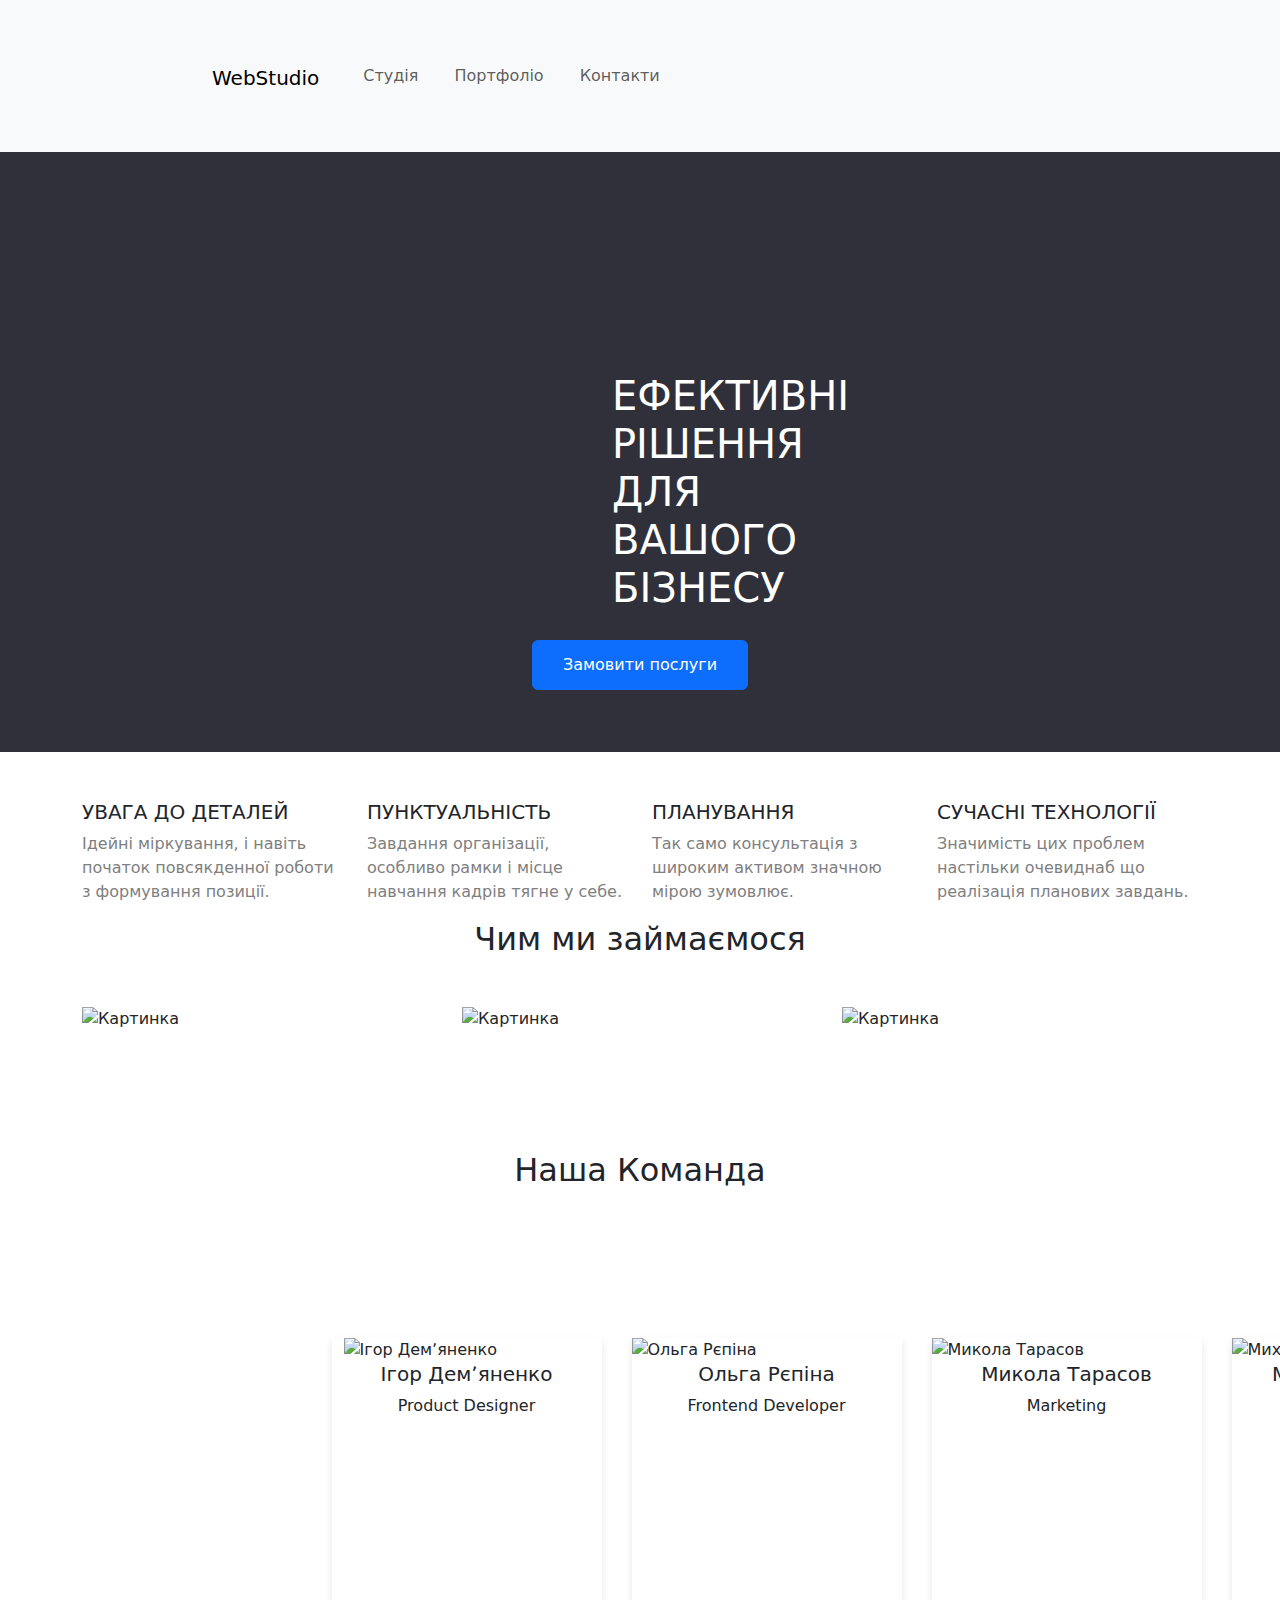
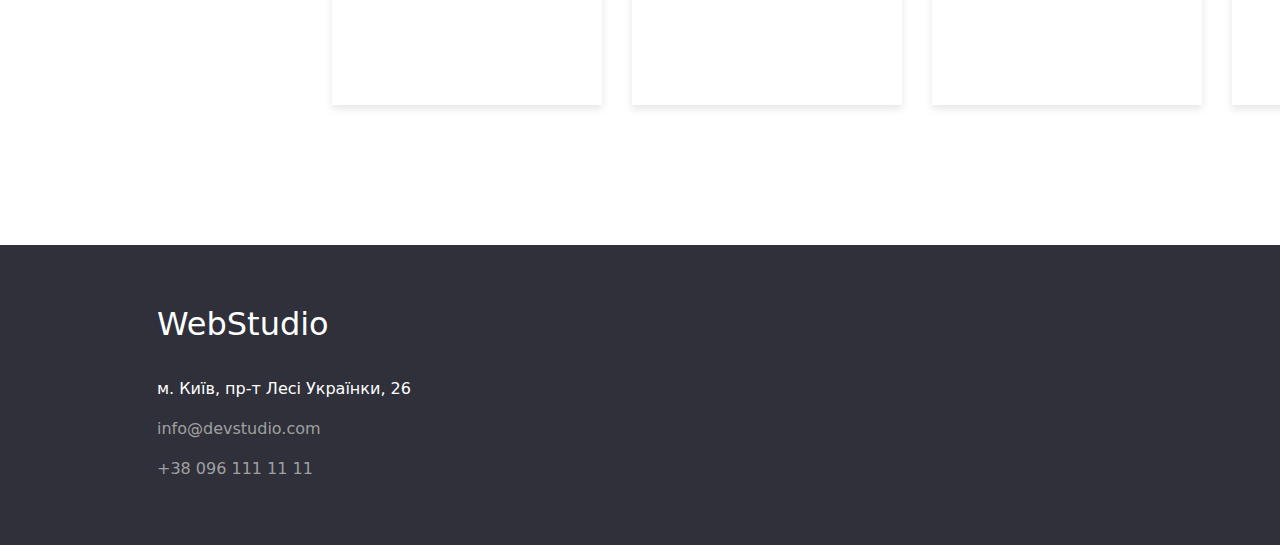
==== index.html @ ef535bfc "commit" ====
<!DOCTYPE html>
<html lang="en">
<head>
  <title>WebStudio</title>
  <meta charset="utf-8">
  <meta name="viewport" content="width=device-width, initial-scale=1">
  <link href="https://cdn.jsdelivr.net/npm/bootstrap@5.3.3/dist/css/bootstrap.min.css" rel="stylesheet">
  <link rel="preconnect" href="https://fonts.googleapis.com">
  <link rel="preconnect" href="https://fonts.gstatic.com" crossorigin>
  <script src="https://cdn.jsdelivr.net/npm/bootstrap@5.3.3/dist/js/bootstrap.bundle.min.js"></script>
  <link rel="stylesheet" href="dz/css/lesson3.css">
  <link rel="stylesheet" href="https://cdnjs.cloudflare.com/ajax/libs/normalize/8.0.1/normalize.min.css">
</head>
<body>
<header>
<nav class="navbar navbar-expand-sm bg-light navbar-light">
  <div class="container-fluid">
    <p class="navbar-brand" style="padding-left: 200px; padding-top: 24px; padding-right: 20px;">WebStudio</p>
    <ul class="navbar-nav" style="padding-right: 800px;">
      <li class="nav-item" style="padding-right: 20px;">
        <a class="nav-link" href="#">Студія</a>
      </li>
      <li class="nav-item" style="padding-right: 20px;">
        <a class="nav-link" href="#">Портфоліо</a>
      </li>
      <li class="nav-item" style="padding-right: 20px;">
        <a class="nav-link" href="#">Контакти</a>
      </li> 
    </ul>
    <ul class="navbar-nav" style="padding-right: 50px;">    
      <li class="nav-item">
        <a class="nav-link" href="mailto:info@devstudio.com">info@devstudio.com</a>
      </li>
      <li class="nav-item">
        <a class="nav-link" href="tel:0961111111">+38 096 111 11 11</a>
      </li>
    </ul>
  </div>
</nav>
</header>
<main>
 <div class="container-fluid" style="background: #2F303A; height: 600px; text-align: center;">
  <h1 class="h1" style="color: white; text-align: center; padding-top: 220px; padding-left: 600px; padding-right: 600px; padding-bottom: 20px;">ЕФЕКТИВНІ РІШЕННЯ ДЛЯ ВАШОГО БІЗНЕСУ</h1>
  <button type="button" style="height: 50px; width: 216px;" class="btn btn-primary">Замовити послуги</button>
 </div>

<div class="container mt-5">
  <div class="row">
    <div class="col-md-3">
      <h5>УВАГА ДО ДЕТАЛЕЙ</h5>
      <p style="color: gray;">Ідейні міркування, і навіть початок повсякденної роботи з формування позиції.</p>
    </div>
    <div class="col-md-3">
      <h5>ПУНКТУАЛЬНІСТЬ</h5>
      <p style="color: gray;">Завдання організації, особливо рамки і місце навчання кадрів тягне у себе.</p>
    </div>
    <div class="col-md-3">
      <h5>ПЛАНУВАННЯ</h5>
      <p style="color: gray;">Так само консультація з широким активом значною мірою зумовлює.</p>
    </div>
    <div class="col-md-3">
      <h5>СУЧАСНІ ТЕХНОЛОГІЇ</h5>
      <p style="color: gray;">Значимість цих проблем настільки очевиднаб що реалізація планових завдань.</p>
    </div>
  </div>
</div>

<h2 style="text-align: center;">Чим ми займаємося</h2>

<div class="container mt-5" style="padding-bottom: 120px;">
  <div class="row">
    <div class="col-md-4">  
      <img style="width: 370px; height: 294px;" src="https://www.figma.com/file/kdAuQh8S4CzHE70obav3Wc/image/8dac6a22eff34a388bbc6409758a002e5a58c3ca" alt="Картинка">    
    </div>
    <div class="col-md-4">  
      <img style="width: 370px; height: 294px;" src="https://www.figma.com/file/kdAuQh8S4CzHE70obav3Wc/image/01590214fe209b7db875477ca0f844823574082d" alt="Картинка">   
    </div>
    <div class="col-md-4">
      <img style="width: 370px; height: 294px;" src="https://www.figma.com/file/kdAuQh8S4CzHE70obav3Wc/image/4ca103f5ff490664ba91f138b9f708e01d65306a" alt="Картинка">
    </div>
  </div>
</div>

<h2 style="text-align: center;">Наша Команда</h2>

<div class="container-fluid" style=" width: 1833px; ; height: 648px; display: flex; justify-content: center; padding: 0; margin: 0; padding-top: 140px;">
  <div class="row">
    <div style="height: 368px; width: 270px; background-color: white; box-shadow: 0 4px 8px rgba(0, 0, 0, 0.1); margin-right: 30px;" class="col-md-3">
      <img style="height: 260px; width: 250px;" src="https://www.figma.com/file/kdAuQh8S4CzHE70obav3Wc/image/8c1e65c101b0562402f9066520924acac0be8dc7" alt="Ігор Демʼяненко">
      <h5 style="text-align: center;">Ігор Демʼяненко</h5>
      <p style="text-align: center;">Product Designer</p>
    </div>
    <div style="height: 368px; width: 270px; background-color: white; box-shadow: 0 4px 8px rgba(0, 0, 0, 0.1); margin-right: 30px; padding: 0;" class="col-md-3">
      <img style="height: 260px; width: 270px; margin: 0; padding: 0;" src="https://www.figma.com/file/kdAuQh8S4CzHE70obav3Wc/image/cbc143718ed9ff0c05008e3e7ae5285b05efd211" alt="Ольга Рєпіна">
      <h5 style="text-align: center;">Ольга Рєпіна</h5>
      <p style="text-align: center;">Frontend Developer</p>
    </div>
    <div style="height: 368px; width: 270px; background-color: white; box-shadow: 0 4px 8px rgba(0, 0, 0, 0.1); margin-right: 30px; padding: 0;" class="col-md-3">
      <img style="height: 260px; width: 270px;" src="https://www.figma.com/file/kdAuQh8S4CzHE70obav3Wc/image/b9f51817c03fb848ed9dfc89543bbe97156c3661" alt="Микола Тарасов">
      <h5 style="text-align: center;">Микола Тарасов</h5>
      <p style="text-align: center;">Marketing</p>
    </div>
    <div style="height: 368px; width: 270px; background-color: white; box-shadow: 0 4px 8px rgba(0, 0, 0, 0.1); padding: 0;" class="col-md-3">
      <img style="height: 260px; width: 270px;" src="https://www.figma.com/file/kdAuQh8S4CzHE70obav3Wc/image/335d4d847ff905b2d5f56aa0d2b29aa48e997cd8" alt="Михайло Єрмаков">
      <h5 style="text-align: center;">Михайло Єрмаков</h5>
      <p style="text-align: center;">UI Designer</p>
    </div>
  </div>
</div>
</main>
<footer>
<div class="container-fluid" style="background: #2F303A; height: 300px;">
  <h2 style="color: white; padding-top: 60px; padding-left: 145px;">WebStudio</h2>
  <p style="color: white; padding-top: 25px; padding-left: 145px;">м. Київ, пр-т Лесі Українки, 26</p>
  <p style="color: rgb(160, 160, 160); padding-left: 145px;">info@devstudio.com</p>
  <p style="color: rgb(160, 160, 160); padding-left: 145px;">+38 096 111 11 11</p>
</div>
</footer>

</body>
</html>
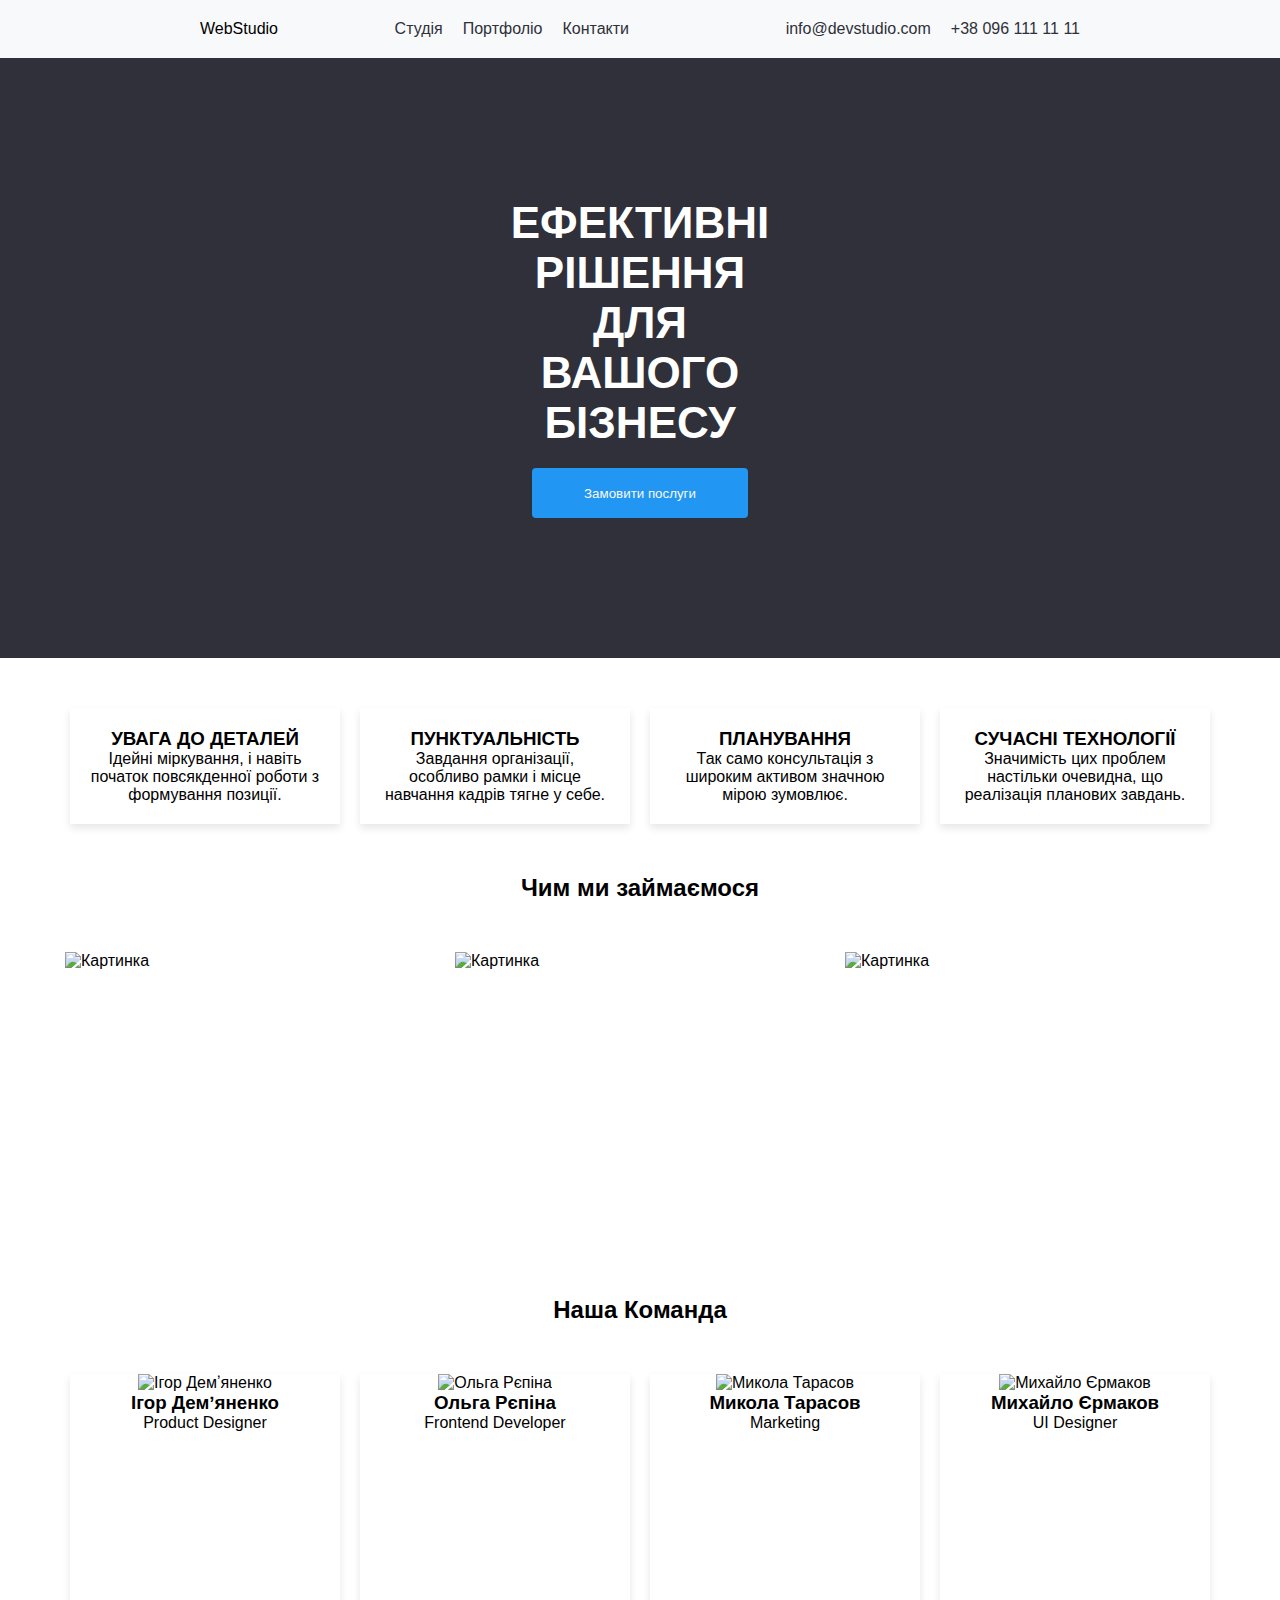
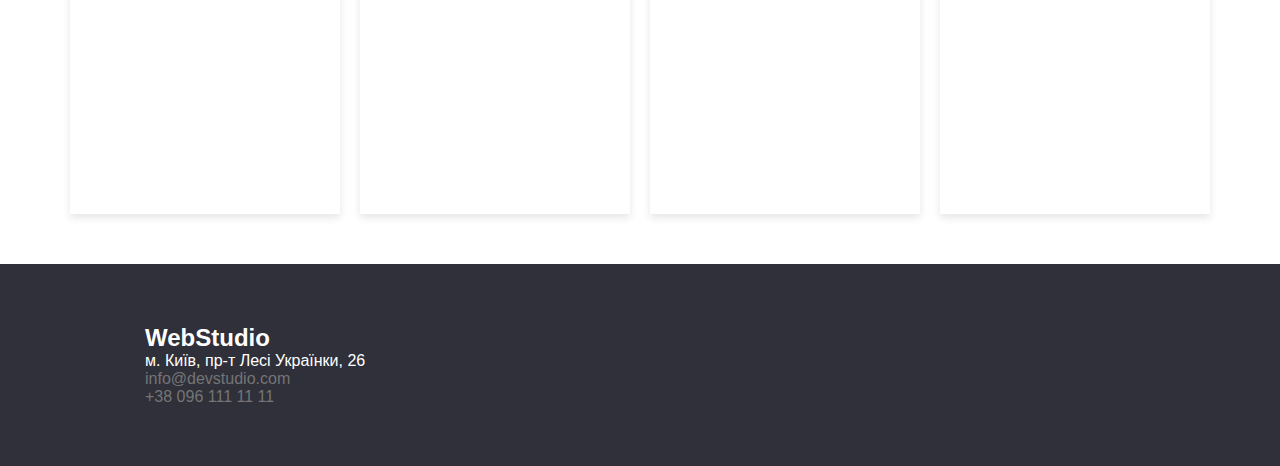
==== commit ad52418d: "commit" ====
--- a/index.html
+++ b/index.html
@@ -4,118 +4,56 @@
   <title>WebStudio</title>
   <meta charset="utf-8">
   <meta name="viewport" content="width=device-width, initial-scale=1">
-  <link href="https://cdn.jsdelivr.net/npm/bootstrap@5.3.3/dist/css/bootstrap.min.css" rel="stylesheet">
   <link rel="preconnect" href="https://fonts.googleapis.com">
   <link rel="preconnect" href="https://fonts.gstatic.com" crossorigin>
-  <script src="https://cdn.jsdelivr.net/npm/bootstrap@5.3.3/dist/js/bootstrap.bundle.min.js"></script>
-  <link rel="stylesheet" href="dz/css/lesson3.css">
   <link rel="stylesheet" href="https://cdnjs.cloudflare.com/ajax/libs/normalize/8.0.1/normalize.min.css">
+  <link rel="stylesheet" href="styles.css">
 </head>
 <body>
 <header>
-<nav class="navbar navbar-expand-sm bg-light navbar-light">
-  <div class="container-fluid">
-    <p class="navbar-brand" style="padding-left: 200px; padding-top: 24px; padding-right: 20px;">WebStudio</p>
-    <ul class="navbar-nav" style="padding-right: 800px;">
-      <li class="nav-item" style="padding-right: 20px;">
-        <a class="nav-link" href="#">Студія</a>
-      </li>
-      <li class="nav-item" style="padding-right: 20px;">
-        <a class="nav-link" href="#">Портфоліо</a>
-      </li>
-      <li class="nav-item" style="padding-right: 20px;">
-        <a class="nav-link" href="#">Контакти</a>
-      </li> 
+  <nav class="navbar">
+    <p class="navbar-brand">WebStudio</p>
+    <ul class="nav-links">
+      <li><a class="nav-link" href="#">Студія</a></li>
+      <li><a class="nav-link" href="#">Портфоліо</a></li>
+      <li><a class="nav-link" href="#">Контакти</a></li>
     </ul>
-    <ul class="navbar-nav" style="padding-right: 50px;">    
-      <li class="nav-item">
-        <a class="nav-link" href="mailto:info@devstudio.com">info@devstudio.com</a>
-      </li>
-      <li class="nav-item">
-        <a class="nav-link" href="tel:0961111111">+38 096 111 11 11</a>
-      </li>
-    </ul>
-  </div>
-</nav>
+    <div class="contact-info">
+      <a class="contact" href="mailto:info@devstudio.com">info@devstudio.com</a>
+      <a class="contact" href="tel:0961111111">+38 096 111 11 11</a>
+    </div>
+  </nav>
 </header>
 <main>
- <div class="container-fluid" style="background: #2F303A; height: 600px; text-align: center;">
-  <h1 class="h1" style="color: white; text-align: center; padding-top: 220px; padding-left: 600px; padding-right: 600px; padding-bottom: 20px;">ЕФЕКТИВНІ РІШЕННЯ ДЛЯ ВАШОГО БІЗНЕСУ</h1>
-  <button type="button" style="height: 50px; width: 216px;" class="btn btn-primary">Замовити послуги</button>
- </div>
-
-<div class="container mt-5">
-  <div class="row">
-    <div class="col-md-3">
-      <h5>УВАГА ДО ДЕТАЛЕЙ</h5>
-      <p style="color: gray;">Ідейні міркування, і навіть початок повсякденної роботи з формування позиції.</p>
-    </div>
-    <div class="col-md-3">
-      <h5>ПУНКТУАЛЬНІСТЬ</h5>
-      <p style="color: gray;">Завдання організації, особливо рамки і місце навчання кадрів тягне у себе.</p>
-    </div>
-    <div class="col-md-3">
-      <h5>ПЛАНУВАННЯ</h5>
-      <p style="color: gray;">Так само консультація з широким активом значною мірою зумовлює.</p>
-    </div>
-    <div class="col-md-3">
-      <h5>СУЧАСНІ ТЕХНОЛОГІЇ</h5>
-      <p style="color: gray;">Значимість цих проблем настільки очевиднаб що реалізація планових завдань.</p>
-    </div>
-  </div>
-</div>
-
-<h2 style="text-align: center;">Чим ми займаємося</h2>
-
-<div class="container mt-5" style="padding-bottom: 120px;">
-  <div class="row">
-    <div class="col-md-4">  
-      <img style="width: 370px; height: 294px;" src="https://www.figma.com/file/kdAuQh8S4CzHE70obav3Wc/image/8dac6a22eff34a388bbc6409758a002e5a58c3ca" alt="Картинка">    
-    </div>
-    <div class="col-md-4">  
-      <img style="width: 370px; height: 294px;" src="https://www.figma.com/file/kdAuQh8S4CzHE70obav3Wc/image/01590214fe209b7db875477ca0f844823574082d" alt="Картинка">   
-    </div>
-    <div class="col-md-4">
-      <img style="width: 370px; height: 294px;" src="https://www.figma.com/file/kdAuQh8S4CzHE70obav3Wc/image/4ca103f5ff490664ba91f138b9f708e01d65306a" alt="Картинка">
-    </div>
-  </div>
-</div>
-
-<h2 style="text-align: center;">Наша Команда</h2>
-
-<div class="container-fluid" style=" width: 1833px; ; height: 648px; display: flex; justify-content: center; padding: 0; margin: 0; padding-top: 140px;">
-  <div class="row">
-    <div style="height: 368px; width: 270px; background-color: white; box-shadow: 0 4px 8px rgba(0, 0, 0, 0.1); margin-right: 30px;" class="col-md-3">
-      <img style="height: 260px; width: 250px;" src="https://www.figma.com/file/kdAuQh8S4CzHE70obav3Wc/image/8c1e65c101b0562402f9066520924acac0be8dc7" alt="Ігор Демʼяненко">
-      <h5 style="text-align: center;">Ігор Демʼяненко</h5>
-      <p style="text-align: center;">Product Designer</p>
-    </div>
-    <div style="height: 368px; width: 270px; background-color: white; box-shadow: 0 4px 8px rgba(0, 0, 0, 0.1); margin-right: 30px; padding: 0;" class="col-md-3">
-      <img style="height: 260px; width: 270px; margin: 0; padding: 0;" src="https://www.figma.com/file/kdAuQh8S4CzHE70obav3Wc/image/cbc143718ed9ff0c05008e3e7ae5285b05efd211" alt="Ольга Рєпіна">
-      <h5 style="text-align: center;">Ольга Рєпіна</h5>
-      <p style="text-align: center;">Frontend Developer</p>
-    </div>
-    <div style="height: 368px; width: 270px; background-color: white; box-shadow: 0 4px 8px rgba(0, 0, 0, 0.1); margin-right: 30px; padding: 0;" class="col-md-3">
-      <img style="height: 260px; width: 270px;" src="https://www.figma.com/file/kdAuQh8S4CzHE70obav3Wc/image/b9f51817c03fb848ed9dfc89543bbe97156c3661" alt="Микола Тарасов">
-      <h5 style="text-align: center;">Микола Тарасов</h5>
-      <p style="text-align: center;">Marketing</p>
-    </div>
-    <div style="height: 368px; width: 270px; background-color: white; box-shadow: 0 4px 8px rgba(0, 0, 0, 0.1); padding: 0;" class="col-md-3">
-      <img style="height: 260px; width: 270px;" src="https://www.figma.com/file/kdAuQh8S4CzHE70obav3Wc/image/335d4d847ff905b2d5f56aa0d2b29aa48e997cd8" alt="Михайло Єрмаков">
-      <h5 style="text-align: center;">Михайло Єрмаков</h5>
-      <p style="text-align: center;">UI Designer</p>
-    </div>
-  </div>
-</div>
+  <section class="hero">
+    <h1 id="h1">ЕФЕКТИВНІ РІШЕННЯ ДЛЯ ВАШОГО БІЗНЕСУ</h1>
+    <button id="button">Замовити послуги</button>
+  </section>
+  <section class="features">
+    <div class="feature"><h3>УВАГА ДО ДЕТАЛЕЙ</h3><p>Ідейні міркування, і навіть початок повсякденної роботи з формування позиції.</p></div>
+    <div class="feature"><h3>ПУНКТУАЛЬНІСТЬ</h3><p>Завдання організації, особливо рамки і місце навчання кадрів тягне у себе.</p></div>
+    <div class="feature"><h3>ПЛАНУВАННЯ</h3><p>Так само консультація з широким активом значною мірою зумовлює.</p></div>
+    <div class="feature"><h3>СУЧАСНІ ТЕХНОЛОГІЇ</h3><p>Значимість цих проблем настільки очевидна, що реалізація планових завдань.</p></div>
+  </section>
+  <h2 style="text-align: center;">Чим ми займаємося</h2>
+  <section class="gallery">
+    <img src="https://www.figma.com/file/kdAuQh8S4CzHE70obav3Wc/image/8dac6a22eff34a388bbc6409758a002e5a58c3ca" alt="Картинка">
+    <img src="https://www.figma.com/file/kdAuQh8S4CzHE70obav3Wc/image/01590214fe209b7db875477ca0f844823574082d" alt="Картинка">
+    <img src="https://www.figma.com/file/kdAuQh8S4CzHE70obav3Wc/image/4ca103f5ff490664ba91f138b9f708e01d65306a" alt="Картинка">
+  </section>
+  <h2 style="text-align: center;">Наша Команда</h2>
+  <section class="team">
+    <div class="team-member"><img class="team-member-img" src="/home/oleg/Desktop/goiteens/images/Screenshot 2025-02-09 at 16-49-55 01b0562402f9066520924acac0be8dc7 (JPEG Image 4096 × 2734 pixels) — Scaled (35%).png" alt="Ігор Демʼяненко"><h3>Ігор Демʼяненко</h3><p>Product Designer</p></div>
+    <div class="team-member"><img class="team-member-img" src="/home/oleg/Desktop/goiteens/images/Screenshot 2025-02-09 at 16-49-37 8ed9ff0c05008e3e7ae5285b05efd211 (JPEG Image 4096 × 2731 pixels) — Scaled (35%).png" alt="Ольга Рєпіна"><h3>Ольга Рєпіна</h3><p>Frontend Developer</p></div>
+    <div class="team-member"><img class="team-member-img" src="/home/oleg/Desktop/goiteens/images/Screenshot 2025-02-09 at 16-49-16 c03fb848ed9dfc89543bbe97156c3661 (JPEG Image 4096 × 2734 pixels) — Scaled (35%).png" alt="Микола Тарасов"><h3>Микола Тарасов</h3><p>Marketing</p></div>
+    <div class="team-member"><img class="team-member-img" src="/home/oleg/Desktop/goiteens/images/Screenshot 2025-02-09 at 16-48-42 7ff905b2d5f56aa0d2b29aa48e997cd8 (JPEG Image 4096 × 2731 pixels).png" alt="Михайло Єрмаков"><h3>Михайло Єрмаков</h3><p>UI Designer</p></div>
+  </section>
 </main>
-<footer>
-<div class="container-fluid" style="background: #2F303A; height: 300px;">
-  <h2 style="color: white; padding-top: 60px; padding-left: 145px;">WebStudio</h2>
-  <p style="color: white; padding-top: 25px; padding-left: 145px;">м. Київ, пр-т Лесі Українки, 26</p>
-  <p style="color: rgb(160, 160, 160); padding-left: 145px;">info@devstudio.com</p>
-  <p style="color: rgb(160, 160, 160); padding-left: 145px;">+38 096 111 11 11</p>
-</div>
+<footer class="footer">
+  <h2>WebStudio</h2>
+  <p>м. Київ, пр-т Лесі Українки, 26</p>
+  <p class="info">info@devstudio.com</p>
+  <p class="info">+38 096 111 11 11</p>
 </footer>
-
 </body>
 </html>
--- a/styles.css
+++ b/styles.css
@@ -0,0 +1,97 @@
+* {
+    box-sizing: border-box;
+    margin: 0;
+    padding: 0;
+  }
+  body {
+    font-family: Arial, sans-serif;
+  }
+  .navbar {
+    display: flex;
+    justify-content: space-between;
+    align-items: center;
+    background-color: #f8f9fa;
+    padding: 20px 200px;
+  }
+  .nav-links {
+    display: flex;
+    list-style: none;
+  }
+  .nav-links li {
+    margin-right: 20px;
+    color: #2F303A;
+  }
+  .contact-info {
+    display: flex;
+  }
+  .contact-info a {
+    margin-left: 20px;
+  }
+  .hero {
+    display: flex;
+    flex-direction: column;
+    justify-content: center;
+    align-items: center;
+    background: #2F303A;
+    height: 600px;
+    text-align: center;
+    color: white;
+  }
+  .features, .team, .gallery {
+    display: flex;
+    justify-content: center;
+    gap: 20px;
+    padding: 50px;
+  }
+  .feature {
+    width: 270px;
+    text-align: center;
+    box-shadow: 0 4px 8px rgba(0, 0, 0, 0.1);
+    padding: 20px;
+    background-color: white;
+  }
+  .team-member {
+    width: 270px;
+    text-align: center;
+    box-shadow: 0 4px 8px rgba(0, 0, 0, 0.1);
+    background-color: white;
+    height: 440px;
+  }
+  .gallery img {
+    width: 370px;
+    height: 294px;
+  }
+  .footer {
+    background: #2F303A;
+    color: white;
+    padding: 60px 145px;
+  }
+  #button {
+    background-color: #2196F3;
+    height: 50px;
+    width: 216px;
+    color: #f8f9fa;
+    border-radius: 4px;
+    border: 0;
+  }
+  #h1 {
+    font-size: 44px;
+    padding-left: 600px; 
+    padding-right: 600px; 
+    padding-bottom: 20px
+  }
+  .team-member-img {
+    height: 368px;
+    width: 270px;
+  }
+  .nav-link {
+    color: #2F303A;
+    text-decoration: none;
+  }
+  .contact {
+    color: #2F303A;
+    text-decoration: none;
+  }
+  .info {
+    color: #757575;
+  }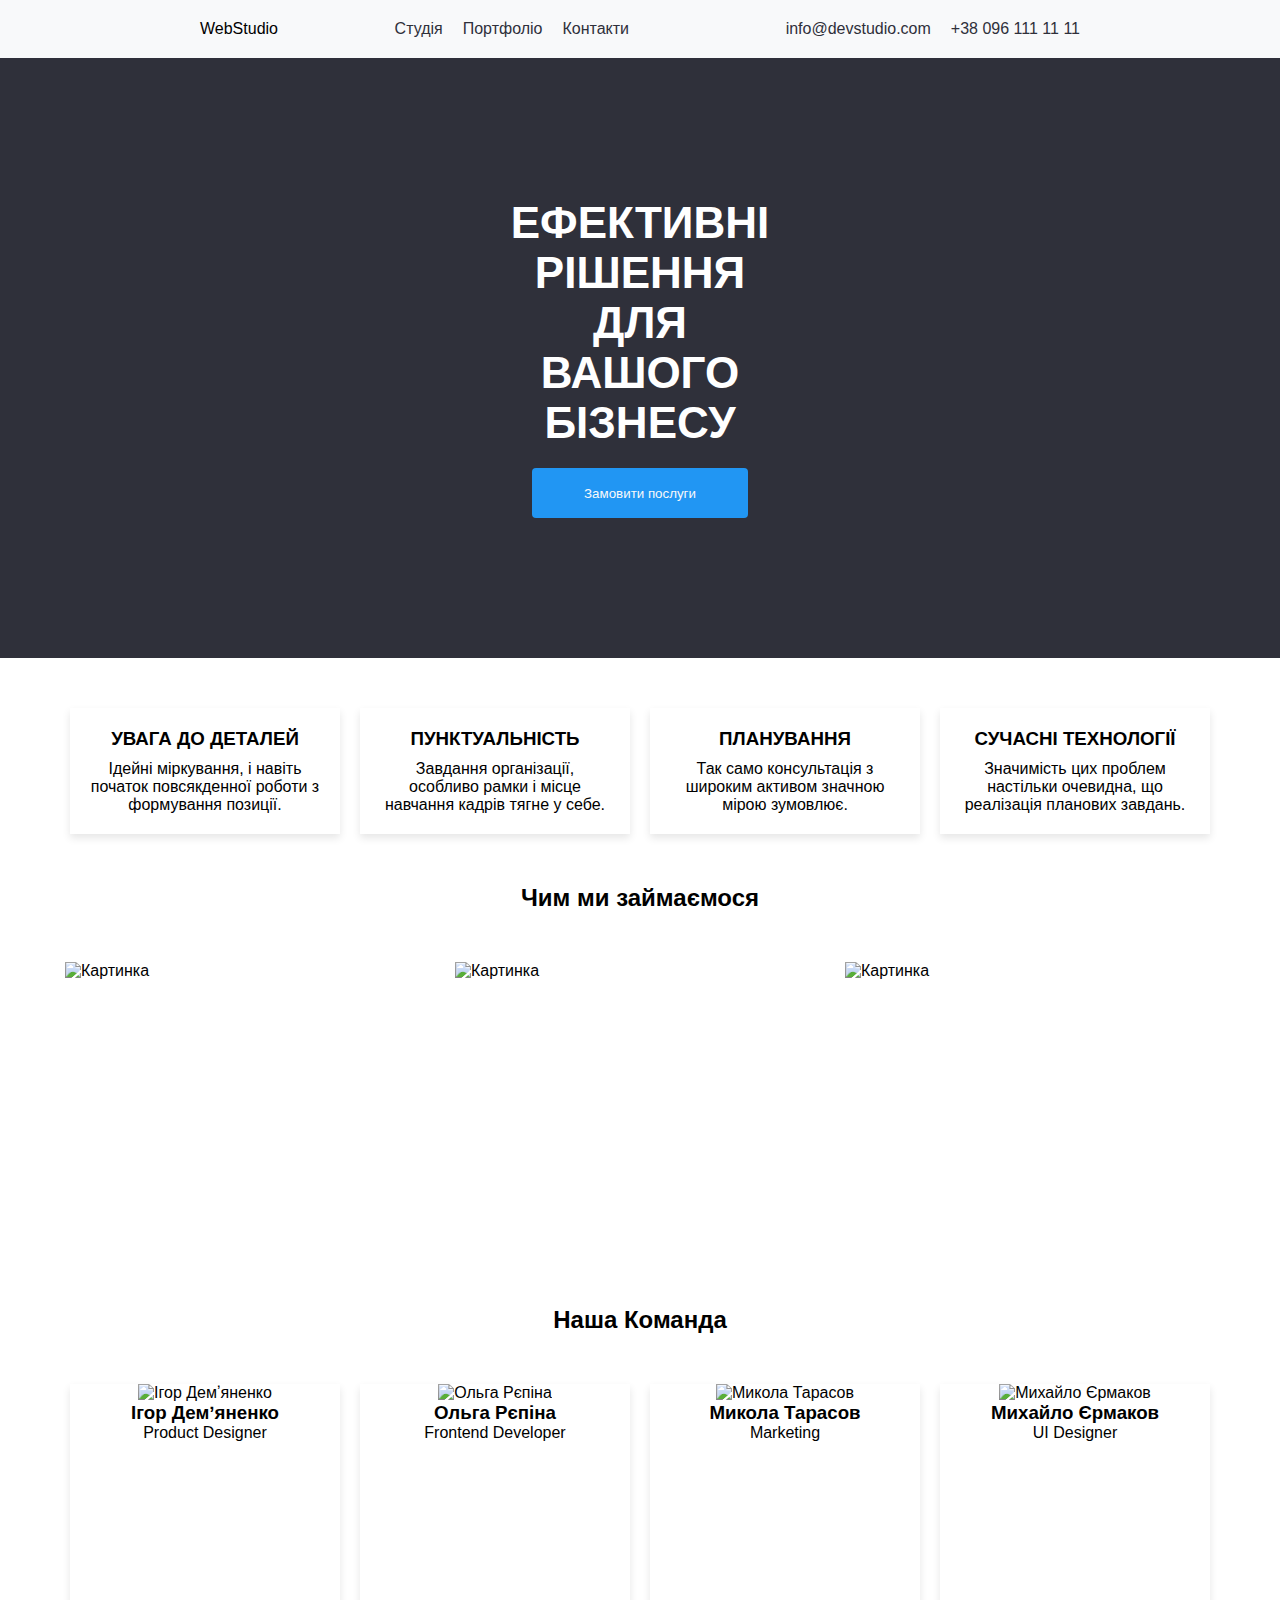
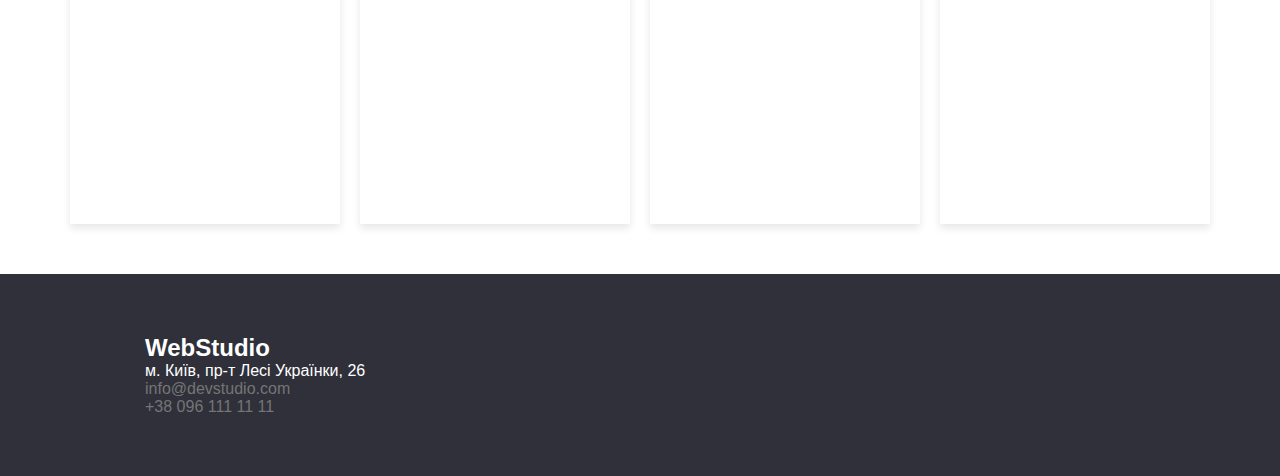
==== commit 92695fd6: "commit" ====
--- a/index.html
+++ b/index.html
@@ -15,7 +15,7 @@
     <p class="navbar-brand">WebStudio</p>
     <ul class="nav-links">
       <li><a class="nav-link" href="#">Студія</a></li>
-      <li><a class="nav-link" href="#">Портфоліо</a></li>
+      <li><a class="nav-link" href="/home/oleg/Desktop/goiteens/Webstudio/portfolio.html">Портфоліо</a></li>
       <li><a class="nav-link" href="#">Контакти</a></li>
     </ul>
     <div class="contact-info">
@@ -30,10 +30,10 @@
     <button id="button">Замовити послуги</button>
   </section>
   <section class="features">
-    <div class="feature"><h3>УВАГА ДО ДЕТАЛЕЙ</h3><p>Ідейні міркування, і навіть початок повсякденної роботи з формування позиції.</p></div>
-    <div class="feature"><h3>ПУНКТУАЛЬНІСТЬ</h3><p>Завдання організації, особливо рамки і місце навчання кадрів тягне у себе.</p></div>
-    <div class="feature"><h3>ПЛАНУВАННЯ</h3><p>Так само консультація з широким активом значною мірою зумовлює.</p></div>
-    <div class="feature"><h3>СУЧАСНІ ТЕХНОЛОГІЇ</h3><p>Значимість цих проблем настільки очевидна, що реалізація планових завдань.</p></div>
+    <div class="feature"><h3 style="margin-bottom: 10px;">УВАГА ДО ДЕТАЛЕЙ</h3><p>Ідейні міркування, і навіть початок повсякденної роботи з формування позиції.</p></div>
+    <div class="feature"><h3 style="margin-bottom: 10px;">ПУНКТУАЛЬНІСТЬ</h3><p>Завдання організації, особливо рамки і місце навчання кадрів тягне у себе.</p></div>
+    <div class="feature"><h3 style="margin-bottom: 10px;">ПЛАНУВАННЯ</h3><p>Так само консультація з широким активом значною мірою зумовлює.</p></div>
+    <div class="feature"><h3 style="margin-bottom: 10px;">СУЧАСНІ ТЕХНОЛОГІЇ</h3><p>Значимість цих проблем настільки очевидна, що реалізація планових завдань.</p></div>
   </section>
   <h2 style="text-align: center;">Чим ми займаємося</h2>
   <section class="gallery">
